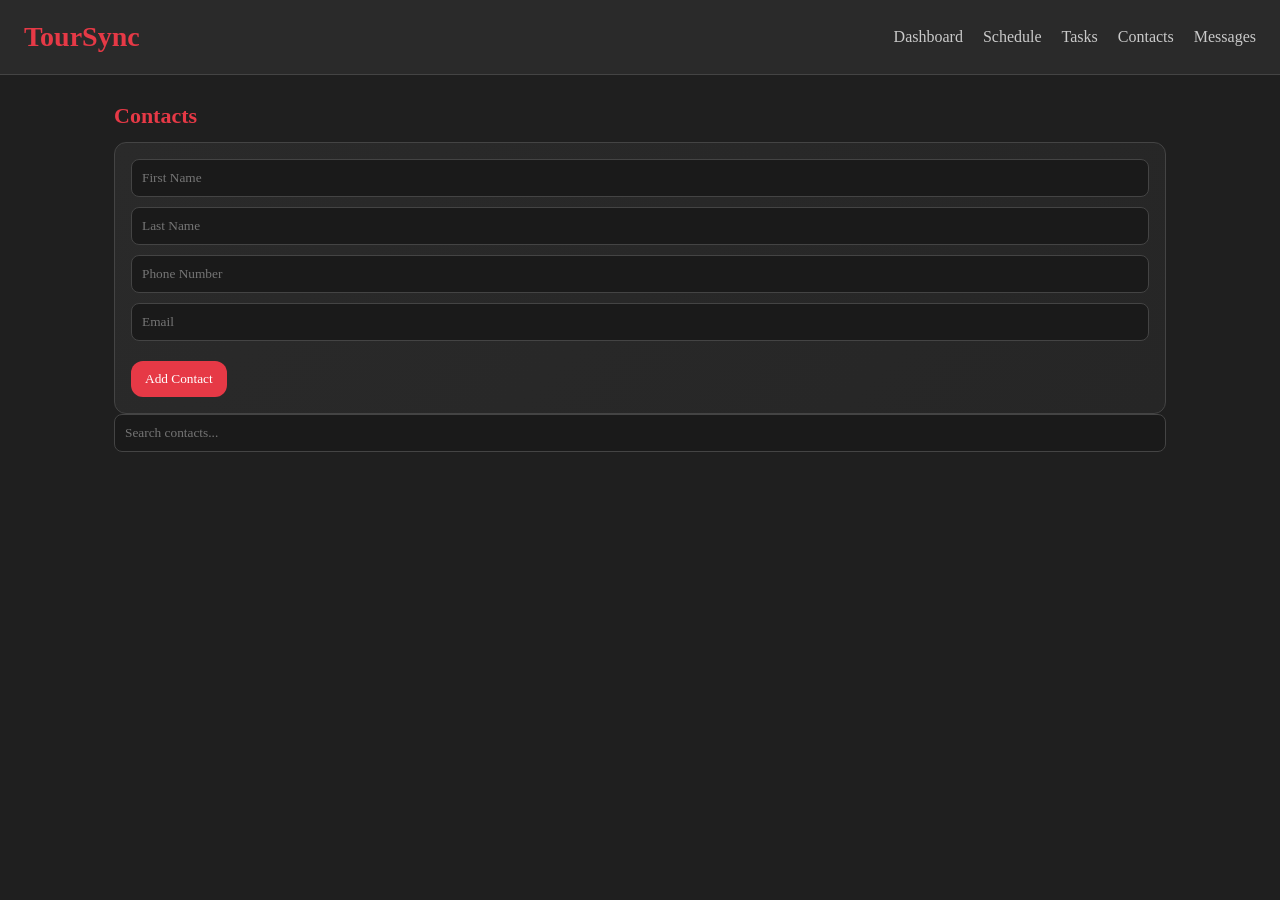
==== contacts.html @ cd09ba51 "fix contacts" ====
<!DOCTYPE html>
<html lang="en">

<head>
  <meta charset="UTF-8">
  <title>Contacts</title>

  <link rel="stylesheet" href="style.css">

  <!-- IMPORTANT: ensures functions exist before button clicks -->
  <script defer src="script.js"></script>
</head>

<body>

<header class="topbar">
  <h1>TourSync</h1>

  <nav>
    <a href="index.html">Dashboard</a>
    <a href="schedule.html">Schedule</a>
    <a href="tasks.html">Tasks</a>
    <a href="contacts.html">Contacts</a>
    <a href="messages.html">Messages</a>
  </nav>
</header>

<main class="container">

  <h2>Contacts</h2>

  <!-- CONTACT FORM -->
  <div class="card contact-form">

    <input id="firstName" type="text" placeholder="First Name">
    <input id="lastName" type="text" placeholder="Last Name">
    <input id="phone" type="text" placeholder="Phone Number">

    <!-- KEEP ONLY THIS ONE EMAIL FIELD (IMPORTANT) -->
    <input id="contactEmail" type="email" placeholder="Email">

    <button onclick="addContact()">Add Contact</button>

  </div>

  <!-- SEARCH -->
  <input
    id="searchInput"
    type="text"
    oninput="renderContacts()"
    placeholder="Search contacts..."
  >

  <!-- CONTACT LIST -->
  <ul id="contactList"></ul>

</main>

</body>
</html>
---- style.css ----
/* =========================
   RESET
========================= */
* {
  margin: 0;
  padding: 0;
  box-sizing: border-box;
  font-family: Georgia, "Times New Roman", serif;
}

/* =========================
   THEME
========================= */
:root {
  --bg: #1f1f1f;
  --panel: #2a2a2a;
  --panel2: #333333;

  --text: #f2f2f2;
  --muted: #b5b5b5;

  --red: #e63946;
  --gold: #c9a227;
  --green: #2a9d8f;

  --space-xs: 6px;
  --space-sm: 10px;
  --space-md: 16px;
  --space-lg: 24px;

  --radius: 12px;
}

/* =========================
   BODY
========================= */
body {
  background: var(--bg);
  color: var(--text);
  min-height: 100vh;
  line-height: 1.5;
}

/* =========================
   TYPOGRAPHY
========================= */
h1 { font-size: 28px; }
h2 { font-size: 22px; margin-bottom: var(--space-sm); }
h3 { font-size: 18px; margin-bottom: var(--space-sm); }

h1, h2, h3 {
  color: var(--red);
}

/* =========================
   LAYOUT
========================= */
.container {
  padding: var(--space-lg);
  max-width: 1100px;
  margin: 0 auto;
}

/* =========================
   TOP BAR
========================= */
.topbar {
  display: flex;
  justify-content: space-between;
  align-items: center;
  padding: var(--space-md) var(--space-lg);
  background: var(--panel);
  border-bottom: 1px solid #444;
}

nav a {
  margin-left: var(--space-md);
  text-decoration: none;
  color: var(--text);
  opacity: 0.8;
  transition: 0.2s;
}

nav a:hover {
  color: var(--red);
  opacity: 1;
}

/* =========================
   GRID SYSTEM
========================= */
.grid {
  display: grid;
  grid-template-columns: repeat(auto-fit, minmax(220px, 1fr));
  gap: var(--space-lg); /* improved spacing */
  margin-top: var(--space-md);
}

/* =========================
   CARD SYSTEM
========================= */
.card {
  background: linear-gradient(135deg, var(--panel), #262626);
  border: 1px solid #444;
  border-radius: var(--radius);
  padding: var(--space-md);

  transition: transform 0.15s ease, box-shadow 0.15s ease;
}

/* clickable feel */
.card:hover {
  transform: translateY(-3px);
  box-shadow: 0 10px 20px rgba(0,0,0,0.25);
  cursor: pointer;
}

.card strong {
  font-size: 16px;
}

.card small {
  color: var(--muted);
}

/* spacing inside cards */
.card h3 {
  margin-bottom: var(--space-sm);
}

.card > div,
.card p {
  margin-top: var(--space-xs);
}

/* =========================
   TODAY SUMMARY
========================= */
.today-summary {
  background: linear-gradient(135deg, var(--panel), var(--panel2));
  border: 1px solid #444;
  border-left: 5px solid var(--red);
  border-radius: var(--radius);
  padding: var(--space-md);
  margin-bottom: var(--space-md);
}

.today-summary-item {
  display: flex;
  justify-content: space-between;
  padding: 6px 0;
  border-bottom: 1px solid #444;
}

.today-summary-item:last-child {
  border-bottom: none;
}

/* =========================
   FORM ELEMENTS
========================= */
input {
  padding: 10px;
  border-radius: 8px;
  border: 1px solid #444;
  background: #1a1a1a;
  color: var(--text);
  width: 100%;
  margin-bottom: var(--space-sm);
}

input:focus {
  outline: none;
  border-color: var(--red);
}

/* =========================
   BUTTONS
========================= */
button {
  padding: 10px 14px;
  border-radius: var(--radius);
  border: none;
  background: var(--red);
  color: white;
  cursor: pointer;
  transition: 0.2s;

  margin-top: var(--space-sm);
  margin-right: var(--space-sm);
}

button:hover {
  opacity: 0.9;
}

button:last-child {
  margin-right: 0;
}

/* =========================
   TASKS
========================= */
.task {
  background: var(--panel);
  padding: var(--space-md);
  border-radius: var(--radius);
  border: 1px solid #444;
  margin-bottom: var(--space-sm);
}

.task.high { border-left: 5px solid var(--red); }
.task.medium { border-left: 5px solid var(--gold); }
.task.low { border-left: 5px solid var(--green); }

.task.done {
  opacity: 0.5;
  text-decoration: line-through;
}

/* =========================
   CONTACTS
========================= */
#contactList li {
  background: var(--panel);
  padding: var(--space-md);
  border-radius: var(--radius);
  border: 1px solid #444;
  margin-bottom: var(--space-sm);
}

/* =========================
   SCHEDULE
========================= */
#scheduleList {
  display: flex;
  flex-direction: column;
  gap: var(--space-sm);
}

/* =========================
   CHAT
========================= */
.chat-layout {
  display: flex;
  height: calc(100vh - 80px);
}

.chat-sidebar {
  width: 280px;
  background: var(--panel);
  border-right: 1px solid #444;
  display: flex;
  flex-direction: column;
}

/* =========================
   MESSAGES
========================= */
#messageList {
  flex: 1;
  list-style: none;
  padding: var(--space-md);
  display: flex;
  flex-direction: column;
  gap: var(--space-sm);
}

.msg {
  max-width: 65%;
  padding: var(--space-sm) var(--space-md);
  border-radius: var(--radius);
}

.msg.me {
  background: var(--red);
  color: white;
  align-self: flex-end;
}

.msg.them {
  background: var(--panel2);
  align-self: flex-start;
}

/* =========================
   FOOTER
========================= */
footer {
  text-align: center;
  padding: var(--space-lg);
  color: var(--muted);
  border-top: 1px solid #444;
}
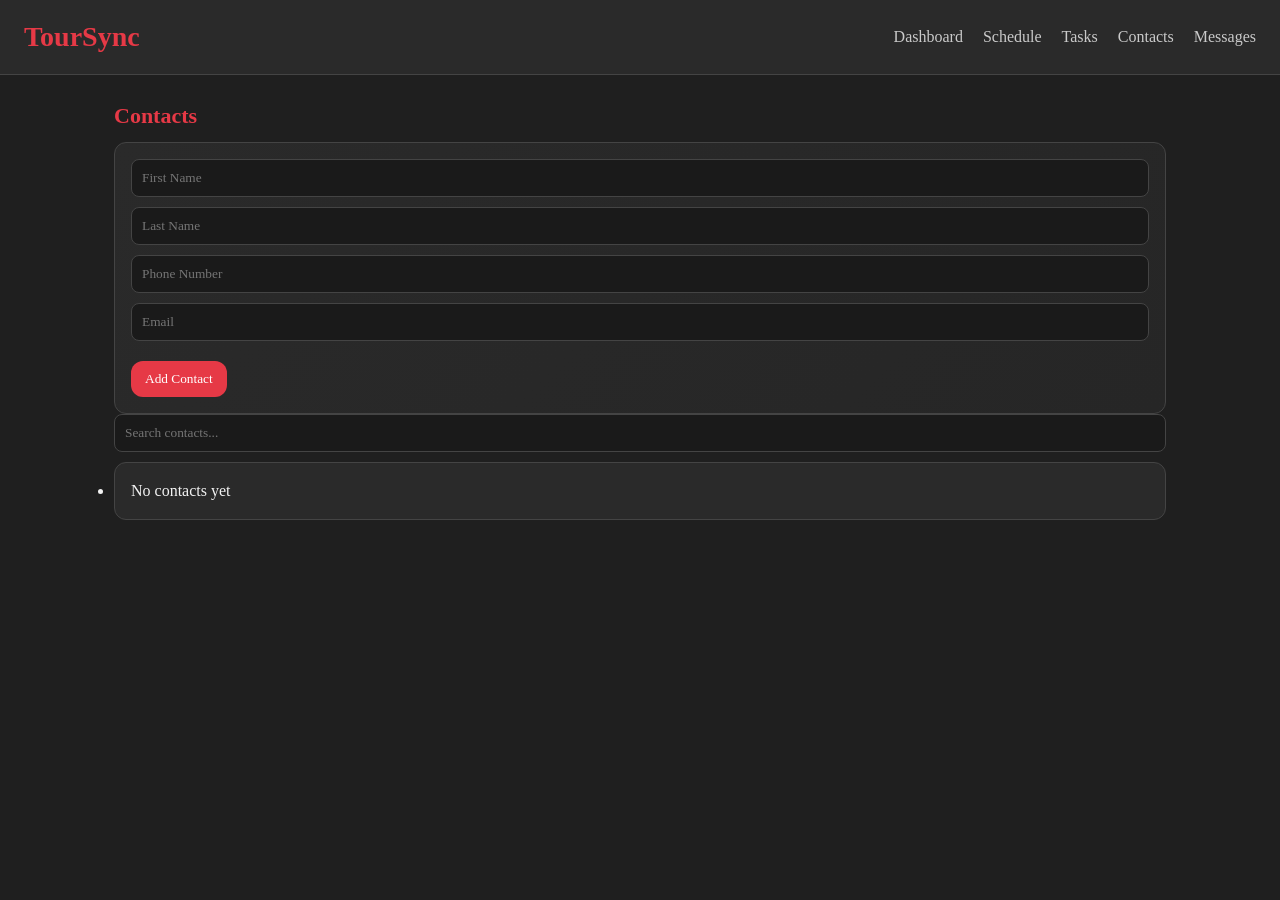
==== commit c0987cd3: "g" ====
--- a/contacts.html
+++ b/contacts.html
@@ -7,7 +7,7 @@
 
   <link rel="stylesheet" href="style.css">
 
-  <!-- IMPORTANT: ensures functions exist before button clicks -->
+  <!-- IMPORTANT: loads all functions -->
   <script defer src="script.js"></script>
 </head>
 
@@ -36,8 +36,8 @@
     <input id="lastName" type="text" placeholder="Last Name">
     <input id="phone" type="text" placeholder="Phone Number">
 
-    <!-- KEEP ONLY THIS ONE EMAIL FIELD (IMPORTANT) -->
-    <input id="contactEmail" type="email" placeholder="Email">
+    <!-- FIXED: matches your JS -->
+    <input id="email" type="email" placeholder="Email">
 
     <button onclick="addContact()">Add Contact</button>
 
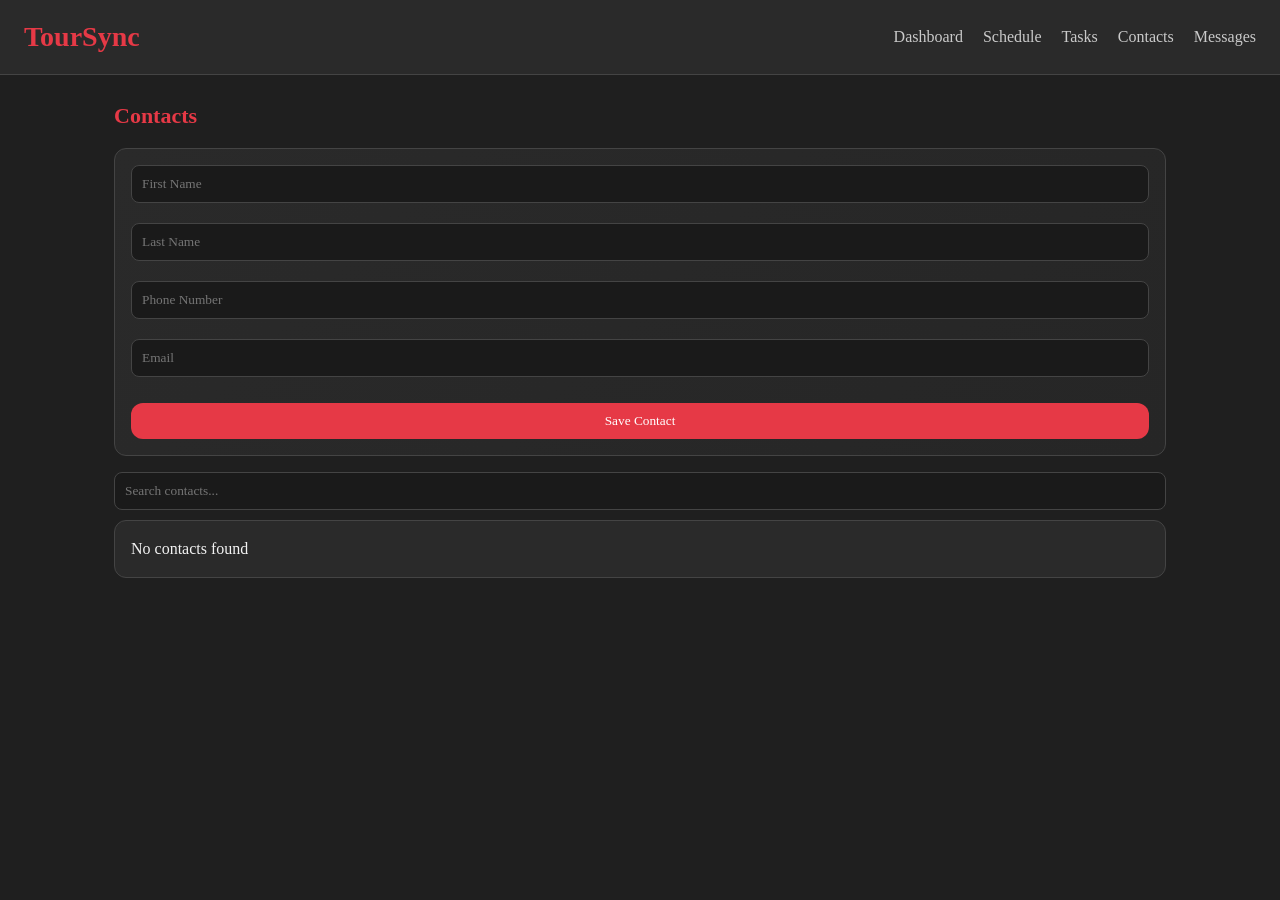
==== commit ade319e4: "aesthetics" ====
--- a/contacts.html
+++ b/contacts.html
@@ -7,7 +7,7 @@
 
   <link rel="stylesheet" href="style.css">
 
-  <!-- IMPORTANT: loads all functions -->
+  <!-- IMPORTANT: loads all JS functions -->
   <script defer src="script.js"></script>
 </head>
 
@@ -29,21 +29,26 @@
 
   <h2>Contacts</h2>
 
-  <!-- CONTACT FORM -->
+  <!-- =========================
+       CONTACT FORM (ADD + EDIT)
+  ========================== -->
   <div class="card contact-form">
 
     <input id="firstName" type="text" placeholder="First Name">
     <input id="lastName" type="text" placeholder="Last Name">
     <input id="phone" type="text" placeholder="Phone Number">
-
-    <!-- FIXED: matches your JS -->
     <input id="email" type="email" placeholder="Email">
 
-    <button onclick="addContact()">Add Contact</button>
+    <!-- Hidden field to track editing -->
+    <input type="hidden" id="editId">
+
+    <button onclick="addContact()">Save Contact</button>
 
   </div>
 
-  <!-- SEARCH -->
+  <!-- =========================
+       SEARCH
+  ========================== -->
   <input
     id="searchInput"
     type="text"
@@ -51,7 +56,9 @@
     placeholder="Search contacts..."
   >
 
-  <!-- CONTACT LIST -->
+  <!-- =========================
+       CONTACT LIST
+  ========================== -->
   <ul id="contactList"></ul>
 
 </main>
--- a/style.css
+++ b/style.css
@@ -1,4 +1,3 @@
-
 /* =========================
    RESET
 ========================= */
@@ -46,7 +45,7 @@
    TYPOGRAPHY
 ========================= */
 h1 { font-size: 28px; }
-h2 { font-size: 22px; margin-bottom: var(--space-sm); }
+h2 { font-size: 22px; margin-bottom: var(--space-md); }
 h3 { font-size: 18px; margin-bottom: var(--space-sm); }
 
 h1, h2, h3 {
@@ -93,7 +92,7 @@
 .grid {
   display: grid;
   grid-template-columns: repeat(auto-fit, minmax(220px, 1fr));
-  gap: var(--space-lg); /* improved spacing */
+  gap: var(--space-lg);
   margin-top: var(--space-md);
 }
 
@@ -105,60 +104,19 @@
   border: 1px solid #444;
   border-radius: var(--radius);
   padding: var(--space-md);
+  margin-bottom: var(--space-md);
 
   transition: transform 0.15s ease, box-shadow 0.15s ease;
 }
 
-/* clickable feel */
 .card:hover {
   transform: translateY(-3px);
   box-shadow: 0 10px 20px rgba(0,0,0,0.25);
   cursor: pointer;
 }
 
-.card strong {
-  font-size: 16px;
-}
-
-.card small {
-  color: var(--muted);
-}
-
-/* spacing inside cards */
-.card h3 {
-  margin-bottom: var(--space-sm);
-}
-
-.card > div,
-.card p {
-  margin-top: var(--space-xs);
-}
-
-/* =========================
-   TODAY SUMMARY
-========================= */
-.today-summary {
-  background: linear-gradient(135deg, var(--panel), var(--panel2));
-  border: 1px solid #444;
-  border-left: 5px solid var(--red);
-  border-radius: var(--radius);
-  padding: var(--space-md);
-  margin-bottom: var(--space-md);
-}
-
-.today-summary-item {
-  display: flex;
-  justify-content: space-between;
-  padding: 6px 0;
-  border-bottom: 1px solid #444;
-}
-
-.today-summary-item:last-child {
-  border-bottom: none;
-}
-
-/* =========================
-   FORM ELEMENTS
+/* =========================
+   FORMS (FIXED SPACING)
 ========================= */
 input {
   padding: 10px;
@@ -175,8 +133,17 @@
   border-color: var(--red);
 }
 
-/* =========================
-   BUTTONS
+/* group form spacing */
+.contact-form,
+.group-create {
+  display: flex;
+  flex-direction: column;
+  gap: var(--space-sm);
+  margin-bottom: var(--space-md);
+}
+
+/* =========================
+   BUTTONS (FIXED SPACING)
 ========================= */
 button {
   padding: 10px 14px;
@@ -187,60 +154,45 @@
   cursor: pointer;
   transition: 0.2s;
 
-  margin-top: var(--space-sm);
-  margin-right: var(--space-sm);
+  margin-top: var(--space-xs);
 }
 
 button:hover {
   opacity: 0.9;
 }
 
-button:last-child {
-  margin-right: 0;
-}
-
-/* =========================
-   TASKS
-========================= */
-.task {
+/* =========================
+   CONTACTS
+========================= */
+#contactList {
+  list-style: none;
+}
+
+#contactList li {
   background: var(--panel);
   padding: var(--space-md);
   border-radius: var(--radius);
   border: 1px solid #444;
   margin-bottom: var(--space-sm);
-}
-
-.task.high { border-left: 5px solid var(--red); }
-.task.medium { border-left: 5px solid var(--gold); }
-.task.low { border-left: 5px solid var(--green); }
-
-.task.done {
-  opacity: 0.5;
-  text-decoration: line-through;
-}
-
-/* =========================
-   CONTACTS
-========================= */
-#contactList li {
-  background: var(--panel);
-  padding: var(--space-md);
-  border-radius: var(--radius);
-  border: 1px solid #444;
-  margin-bottom: var(--space-sm);
-}
-
-/* =========================
-   SCHEDULE
-========================= */
-#scheduleList {
-  display: flex;
-  flex-direction: column;
-  gap: var(--space-sm);
-}
-
-/* =========================
-   CHAT
+
+  display: flex;
+  justify-content: space-between;
+  align-items: center;
+}
+
+/* delete button in contacts */
+.delete-btn {
+  background: #555;
+  padding: 6px 10px;
+  font-size: 12px;
+}
+
+.delete-btn:hover {
+  background: var(--red);
+}
+
+/* =========================
+   CHAT LAYOUT (FIXED SPACING)
 ========================= */
 .chat-layout {
   display: flex;
@@ -253,10 +205,19 @@
   border-right: 1px solid #444;
   display: flex;
   flex-direction: column;
-}
-
-/* =========================
-   MESSAGES
+  padding: var(--space-md);
+  gap: var(--space-sm);
+}
+
+.chat-window {
+  flex: 1;
+  display: flex;
+  flex-direction: column;
+  padding: var(--space-md);
+}
+
+/* =========================
+   MESSAGES (FIXED LOOK)
 ========================= */
 #messageList {
   flex: 1;
@@ -265,23 +226,37 @@
   display: flex;
   flex-direction: column;
   gap: var(--space-sm);
-}
-
-.msg {
-  max-width: 65%;
+  overflow-y: auto;
+}
+
+/* actual message bubbles */
+#messageList li {
+  max-width: 70%;
   padding: var(--space-sm) var(--space-md);
   border-radius: var(--radius);
-}
-
-.msg.me {
+  background: var(--panel2);
+}
+
+#messageList li.me {
   background: var(--red);
   color: white;
   align-self: flex-end;
 }
 
-.msg.them {
+#messageList li.them {
   background: var(--panel2);
   align-self: flex-start;
+}
+
+/* message input bar */
+.message-box {
+  display: flex;
+  gap: var(--space-sm);
+  padding-top: var(--space-sm);
+}
+
+.message-box input {
+  flex: 1;
 }
 
 /* =========================
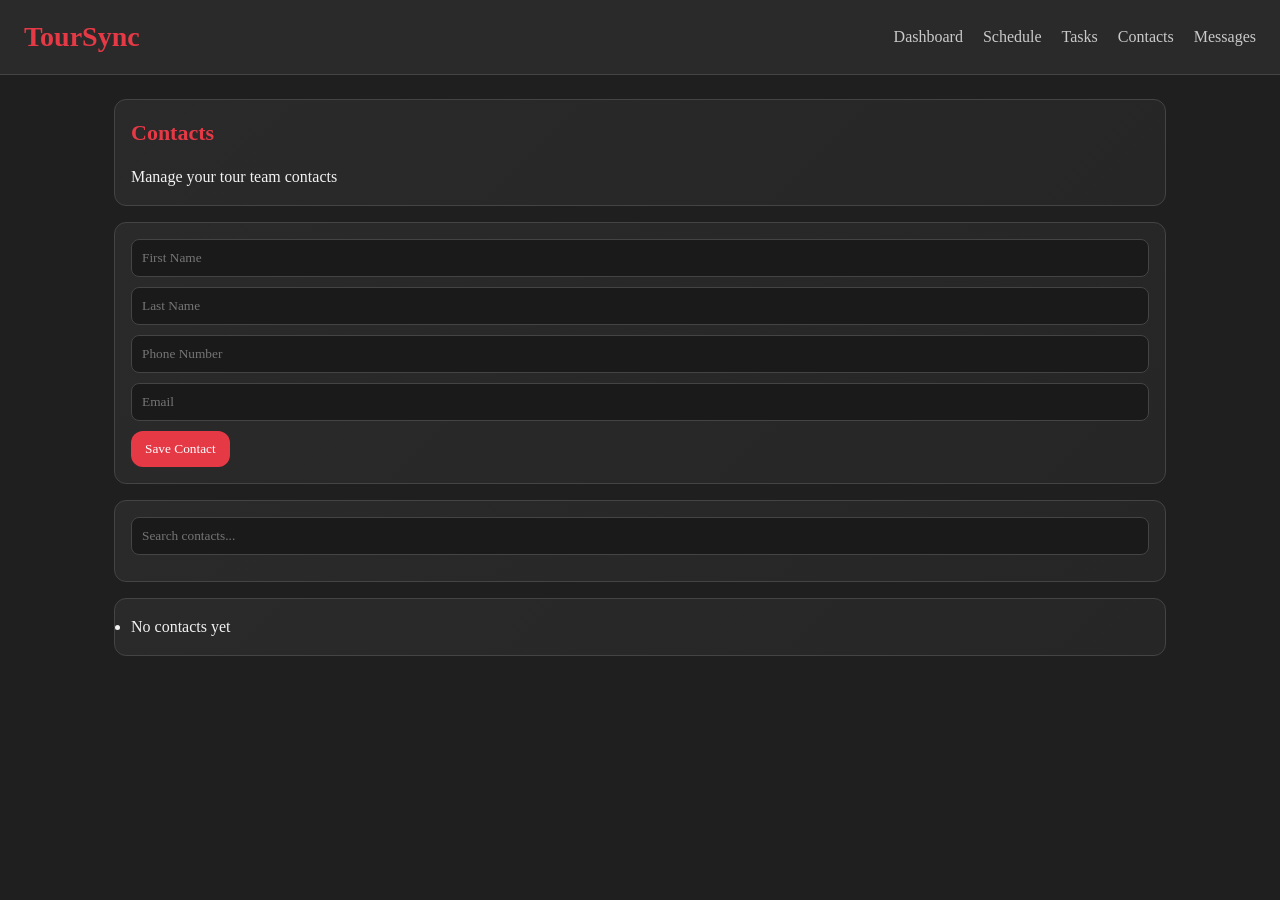
==== commit e7560b53: "m" ====
--- a/contacts.html
+++ b/contacts.html
@@ -6,13 +6,14 @@
   <title>Contacts</title>
 
   <link rel="stylesheet" href="style.css">
-
-  <!-- IMPORTANT: loads all JS functions -->
   <script defer src="script.js"></script>
 </head>
 
 <body>
 
+<!-- =========================
+     HEADER (FIXED + CONSISTENT)
+========================= -->
 <header class="topbar">
   <h1>TourSync</h1>
 
@@ -27,11 +28,13 @@
 
 <main class="container">
 
-  <h2>Contacts</h2>
+  <!-- PAGE TITLE -->
+  <div class="page-title card">
+    <h2>Contacts</h2>
+    <p>Manage your tour team contacts</p>
+  </div>
 
-  <!-- =========================
-       CONTACT FORM (ADD + EDIT)
-  ========================== -->
+  <!-- CONTACT FORM -->
   <div class="card contact-form">
 
     <input id="firstName" type="text" placeholder="First Name">
@@ -39,27 +42,26 @@
     <input id="phone" type="text" placeholder="Phone Number">
     <input id="email" type="email" placeholder="Email">
 
-    <!-- Hidden field to track editing -->
     <input type="hidden" id="editId">
 
     <button onclick="addContact()">Save Contact</button>
 
   </div>
 
-  <!-- =========================
-       SEARCH
-  ========================== -->
-  <input
-    id="searchInput"
-    type="text"
-    oninput="renderContacts()"
-    placeholder="Search contacts..."
-  >
+  <!-- SEARCH -->
+  <div class="card">
+    <input
+      id="searchInput"
+      type="text"
+      oninput="renderContacts()"
+      placeholder="Search contacts..."
+    >
+  </div>
 
-  <!-- =========================
-       CONTACT LIST
-  ========================== -->
-  <ul id="contactList"></ul>
+  <!-- CONTACT LIST -->
+  <div class="card">
+    <ul id="contactList"></ul>
+  </div>
 
 </main>
 
--- a/style.css
+++ b/style.css
@@ -53,12 +53,16 @@
 }
 
 /* =========================
-   LAYOUT
+   CONTAINER
 ========================= */
 .container {
   padding: var(--space-lg);
   max-width: 1100px;
   margin: 0 auto;
+
+  display: flex;
+  flex-direction: column;
+  gap: var(--space-md);
 }
 
 /* =========================
@@ -71,8 +75,12 @@
   padding: var(--space-md) var(--space-lg);
   background: var(--panel);
   border-bottom: 1px solid #444;
-}
-
+  position: sticky;
+  top: 0;
+  z-index: 10;
+}
+
+/* nav links */
 nav a {
   margin-left: var(--space-md);
   text-decoration: none;
@@ -87,38 +95,27 @@
 }
 
 /* =========================
-   GRID SYSTEM
-========================= */
-.grid {
-  display: grid;
-  grid-template-columns: repeat(auto-fit, minmax(220px, 1fr));
-  gap: var(--space-lg);
-  margin-top: var(--space-md);
-}
-
-/* =========================
-   CARD SYSTEM
+   CARD SYSTEM (IMPORTANT FIX)
 ========================= */
 .card {
   background: linear-gradient(135deg, var(--panel), #262626);
   border: 1px solid #444;
   border-radius: var(--radius);
   padding: var(--space-md);
-  margin-bottom: var(--space-md);
+  margin-bottom: 0;
 
   transition: transform 0.15s ease, box-shadow 0.15s ease;
 }
 
 .card:hover {
-  transform: translateY(-3px);
-  box-shadow: 0 10px 20px rgba(0,0,0,0.25);
-  cursor: pointer;
-}
-
-/* =========================
-   FORMS (FIXED SPACING)
-========================= */
-input {
+  transform: translateY(-2px);
+  box-shadow: 0 8px 18px rgba(0,0,0,0.25);
+}
+
+/* =========================
+   INPUTS
+========================= */
+input, select {
   padding: 10px;
   border-radius: 8px;
   border: 1px solid #444;
@@ -128,22 +125,13 @@
   margin-bottom: var(--space-sm);
 }
 
-input:focus {
+input:focus, select:focus {
   outline: none;
   border-color: var(--red);
 }
 
-/* group form spacing */
-.contact-form,
-.group-create {
-  display: flex;
-  flex-direction: column;
-  gap: var(--space-sm);
-  margin-bottom: var(--space-md);
-}
-
-/* =========================
-   BUTTONS (FIXED SPACING)
+/* =========================
+   BUTTONS
 ========================= */
 button {
   padding: 10px 14px;
@@ -153,8 +141,6 @@
   color: white;
   cursor: pointer;
   transition: 0.2s;
-
-  margin-top: var(--space-xs);
 }
 
 button:hover {
@@ -162,109 +148,146 @@
 }
 
 /* =========================
-   CONTACTS
-========================= */
-#contactList {
-  list-style: none;
-}
-
-#contactList li {
-  background: var(--panel);
-  padding: var(--space-md);
-  border-radius: var(--radius);
-  border: 1px solid #444;
-  margin-bottom: var(--space-sm);
-
-  display: flex;
-  justify-content: space-between;
-  align-items: center;
-}
-
-/* delete button in contacts */
-.delete-btn {
-  background: #555;
-  padding: 6px 10px;
-  font-size: 12px;
-}
-
-.delete-btn:hover {
-  background: var(--red);
-}
-
-/* =========================
-   CHAT LAYOUT (FIXED SPACING)
+   CHAT LAYOUT
 ========================= */
 .chat-layout {
   display: flex;
-  height: calc(100vh - 80px);
-}
-
+  height: calc(100vh - 90px);
+}
+
+/* sidebar */
 .chat-sidebar {
   width: 280px;
   background: var(--panel);
   border-right: 1px solid #444;
-  display: flex;
-  flex-direction: column;
   padding: var(--space-md);
-  gap: var(--space-sm);
-}
-
+  overflow-y: auto;
+}
+
+/* chat window */
 .chat-window {
   flex: 1;
   display: flex;
   flex-direction: column;
   padding: var(--space-md);
-}
-
-/* =========================
-   MESSAGES (FIXED LOOK)
+  overflow: hidden;
+}
+
+/* =========================
+   CONTACT PICKER
+========================= */
+#contactPicker {
+  list-style: none;
+  margin-top: var(--space-sm);
+  display: flex;
+  flex-direction: column;
+  gap: 8px;
+}
+
+#contactPicker li {
+  padding: 10px;
+  background: var(--panel2);
+  border-radius: 8px;
+  cursor: pointer;
+  position: relative;
+  transition: 0.2s;
+}
+
+#contactPicker li:hover {
+  background: var(--red);
+}
+
+/* unread badge */
+.unread {
+  position: absolute;
+  right: 10px;
+  top: 10px;
+  background: var(--gold);
+  color: black;
+  font-size: 12px;
+  padding: 2px 6px;
+  border-radius: 10px;
+}
+
+/* =========================
+   CHAT
 ========================= */
 #messageList {
   flex: 1;
   list-style: none;
-  padding: var(--space-md);
+  overflow-y: auto;
   display: flex;
   flex-direction: column;
   gap: var(--space-sm);
-  overflow-y: auto;
-}
-
-/* actual message bubbles */
-#messageList li {
+  padding: var(--space-sm);
+}
+
+/* system message */
+.system-msg {
+  text-align: center;
+  opacity: 0.6;
+  font-size: 14px;
+}
+
+/* bubble */
+.msg {
   max-width: 70%;
-  padding: var(--space-sm) var(--space-md);
-  border-radius: var(--radius);
-  background: var(--panel2);
-}
-
-#messageList li.me {
+  padding: 10px 12px;
+  border-radius: 16px;
+  font-size: 14px;
+  position: relative;
+  box-shadow: 0 4px 10px rgba(0,0,0,0.2);
+}
+
+/* sent */
+.msg.me {
   background: var(--red);
   color: white;
   align-self: flex-end;
-}
-
-#messageList li.them {
+  border-bottom-right-radius: 4px;
+}
+
+/* received */
+.msg.them {
   background: var(--panel2);
   align-self: flex-start;
-}
-
-/* message input bar */
+  border-bottom-left-radius: 4px;
+}
+
+/* timestamp */
+.msg small {
+  display: block;
+  font-size: 10px;
+  opacity: 0.7;
+  margin-top: 4px;
+}
+
+/* =========================
+   MESSAGE INPUT
+========================= */
 .message-box {
   display: flex;
   gap: var(--space-sm);
+  border-top: 1px solid #444;
   padding-top: var(--space-sm);
 }
 
 .message-box input {
   flex: 1;
-}
-
-/* =========================
-   FOOTER
-========================= */
-footer {
-  text-align: center;
-  padding: var(--space-lg);
-  color: var(--muted);
-  border-top: 1px solid #444;
+  margin-bottom: 0;
+}
+
+/* =========================
+   TASK PRIORITY
+========================= */
+.task.high {
+  border-left: 4px solid var(--red);
+}
+
+.task.medium {
+  border-left: 4px solid var(--gold);
+}
+
+.task.low {
+  border-left: 4px solid var(--green);
 }
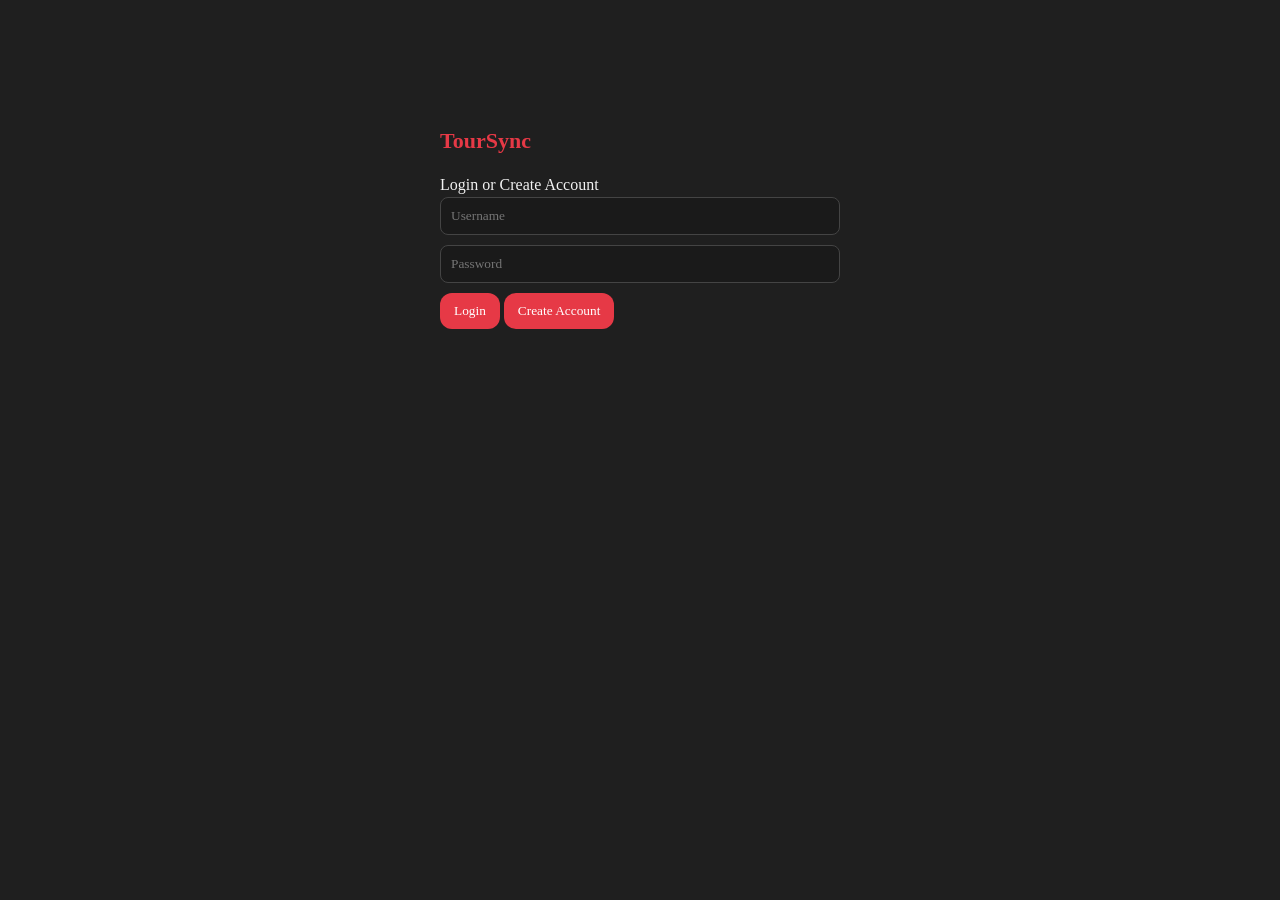
==== commit a50b9f97: "vc" ====
--- a/contacts.html
+++ b/contacts.html
@@ -3,18 +3,25 @@
 
 <head>
   <meta charset="UTF-8">
-  <title>Contacts</title>
+  <title>Contacts | TourSync</title>
 
   <link rel="stylesheet" href="style.css">
   <script defer src="script.js"></script>
+
+  <!-- LOGIN GUARD -->
+  <script>
+    const user = JSON.parse(localStorage.getItem("tourCurrentUser"));
+    if (!user) window.location.href = "login.html";
+  </script>
 </head>
 
 <body>
 
 <!-- =========================
-     HEADER (FIXED + CONSISTENT)
+     TOPBAR (MATCH DASHBOARD)
 ========================= -->
 <header class="topbar">
+
   <h1>TourSync</h1>
 
   <nav>
@@ -24,8 +31,10 @@
     <a href="contacts.html">Contacts</a>
     <a href="messages.html">Messages</a>
   </nav>
+
+  <button class="logout-btn" onclick="logout()">Logout</button>
+
 </header>
-
 <main class="container">
 
   <!-- PAGE TITLE -->
@@ -48,12 +57,12 @@
 
   </div>
 
-  <!-- SEARCH -->
+  <!-- SEARCH (FIXED ID MATCH) -->
   <div class="card">
     <input
-      id="searchInput"
+      id="contactSearch"
       type="text"
-      oninput="renderContacts()"
+      oninput="renderContactPicker()"
       placeholder="Search contacts..."
     >
   </div>
--- a/style.css
+++ b/style.css
@@ -66,50 +66,61 @@
 }
 
 /* =========================
-   TOP BAR
-========================= */
+   TOPBAR (UNIFIED STYLE)
+========================= */
+
 .topbar {
   display: flex;
+  align-items: center;
   justify-content: space-between;
-  align-items: center;
-  padding: var(--space-md) var(--space-lg);
+
+  padding: 14px 24px;
   background: var(--panel);
   border-bottom: 1px solid #444;
-  position: sticky;
-  top: 0;
-  z-index: 10;
-}
-
-/* nav links */
-nav a {
-  margin-left: var(--space-md);
+}
+
+/* LEFT BRAND */
+.topbar h1 {
+  color: var(--red);
+  font-size: 22px;
+}
+
+/* CENTER NAV */
+.topbar nav {
+  display: flex;
+  gap: 18px;
+  position: absolute;
+  left: 50%;
+  transform: translateX(-50%);
+}
+
+/* LINKS */
+.topbar nav a {
   text-decoration: none;
   color: var(--text);
   opacity: 0.8;
+  font-size: 14px;
   transition: 0.2s;
 }
 
-nav a:hover {
+.topbar nav a:hover {
   color: var(--red);
   opacity: 1;
 }
 
-/* =========================
-   CARD SYSTEM (IMPORTANT FIX)
-========================= */
-.card {
-  background: linear-gradient(135deg, var(--panel), #262626);
-  border: 1px solid #444;
-  border-radius: var(--radius);
-  padding: var(--space-md);
-  margin-bottom: 0;
-
-  transition: transform 0.15s ease, box-shadow 0.15s ease;
-}
-
-.card:hover {
-  transform: translateY(-2px);
-  box-shadow: 0 8px 18px rgba(0,0,0,0.25);
+/* LOGOUT BUTTON (RIGHT SIDE) */
+.logout-btn {
+  background: var(--red);
+  border: none;
+  color: white;
+  padding: 8px 14px;
+  border-radius: 10px;
+  cursor: pointer;
+  font-size: 13px;
+}
+
+.logout-btn:hover {
+  opacity: 0.9;
 }
 
 /* =========================
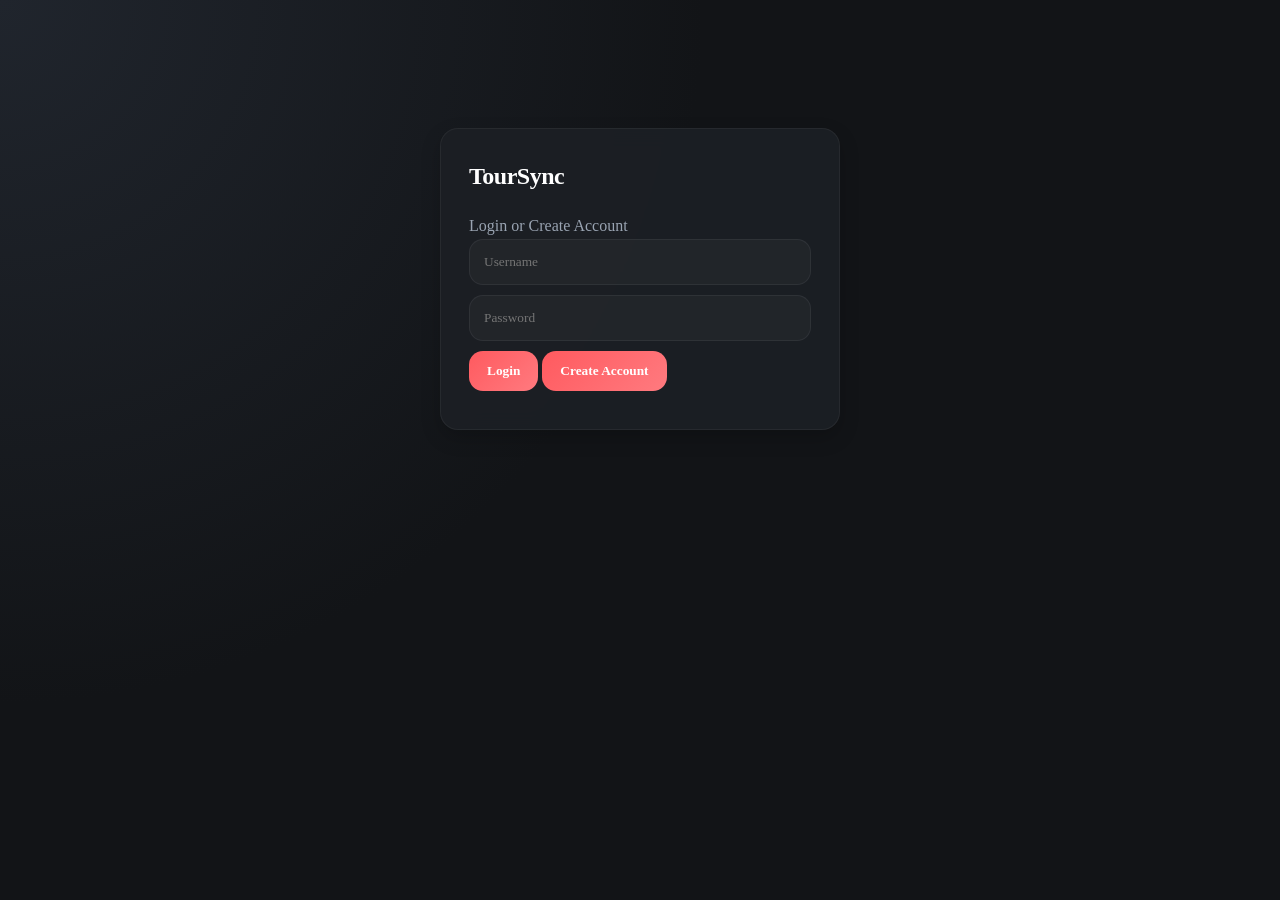
==== commit 9c5a3297: "t" ====
--- a/contacts.html
+++ b/contacts.html
@@ -14,6 +14,7 @@
     if (!user) window.location.href = "login.html";
   </script>
 </head>
+
 
 <body>
 
@@ -37,14 +38,16 @@
 </header>
 <main class="container">
 
-  <!-- PAGE TITLE -->
-  <div class="page-title card">
+  <!-- PAGE HEADER -->
+  <div class="card">
     <h2>Contacts</h2>
     <p>Manage your tour team contacts</p>
   </div>
 
   <!-- CONTACT FORM -->
   <div class="card contact-form">
+
+    <h3>Add / Edit Contact</h3>
 
     <input id="firstName" type="text" placeholder="First Name">
     <input id="lastName" type="text" placeholder="Last Name">
@@ -57,8 +60,9 @@
 
   </div>
 
-  <!-- SEARCH (FIXED ID MATCH) -->
+  <!-- SEARCH -->
   <div class="card">
+    <h3>Search</h3>
     <input
       id="contactSearch"
       type="text"
@@ -69,6 +73,7 @@
 
   <!-- CONTACT LIST -->
   <div class="card">
+    <h3>All Contacts</h3>
     <ul id="contactList"></ul>
   </div>
 
--- a/style.css
+++ b/style.css
@@ -12,44 +12,69 @@
    THEME
 ========================= */
 :root {
-  --bg: #1f1f1f;
-  --panel: #2a2a2a;
-  --panel2: #333333;
-
-  --text: #f2f2f2;
-  --muted: #b5b5b5;
-
-  --red: #e63946;
-  --gold: #c9a227;
-  --green: #2a9d8f;
+  --bg: #121417;
+  --panel: #1c1f24;
+  --panel2: #262b33;
+
+  --text: #f5f7fa;
+  --muted: #9aa4b2;
+
+  --red: #ff5a5f;
+  --gold: #f4b942;
+  --green: #2ec4b6;
+
+  --accent: #5dade2;
 
   --space-xs: 6px;
   --space-sm: 10px;
-  --space-md: 16px;
-  --space-lg: 24px;
-
-  --radius: 12px;
+  --space-md: 18px;
+  --space-lg: 28px;
+  --space-xl: 40px;
+
+  --radius: 18px;
+
+  --shadow:
+    0 8px 20px rgba(0,0,0,0.18);
+
+  --transition: 0.25s ease;
 }
 
 /* =========================
    BODY
 ========================= */
 body {
-  background: var(--bg);
+  background:
+    radial-gradient(circle at top left, #20252d 0%, #121417 45%);
   color: var(--text);
   min-height: 100vh;
-  line-height: 1.5;
-}
-
+  line-height: 1.6;
+  font-family: Inter, sans-serif;
+}
 /* =========================
    TYPOGRAPHY
 ========================= */
-h1 { font-size: 28px; }
-h2 { font-size: 22px; margin-bottom: var(--space-md); }
-h3 { font-size: 18px; margin-bottom: var(--space-sm); }
+h1 {
+  font-size: 30px;
+  font-weight: 700;
+}
+
+h2 {
+  font-size: 24px;
+  margin-bottom: var(--space-md);
+}
+
+h3 {
+  font-size: 18px;
+  margin-bottom: var(--space-sm);
+}
 
 h1, h2, h3 {
-  color: var(--red);
+  color: white;
+  letter-spacing: -0.5px;
+}
+
+p {
+  color: var(--muted);
 }
 
 /* =========================
@@ -65,99 +90,163 @@
   gap: var(--space-md);
 }
 
+.container > .card {
+  animation: fadeUp 0.4s ease both;
+}
+
+@keyframes fadeUp {
+  from {
+    opacity: 0;
+    transform: translateY(6px);
+  }
+  to {
+    opacity: 1;
+    transform: translateY(0);
+  }
+}
 /* =========================
    TOPBAR (UNIFIED STYLE)
 ========================= */
-
 .topbar {
+  position: sticky;
+  top: 0;
+  z-index: 1000;
+
   display: flex;
   align-items: center;
   justify-content: space-between;
 
-  padding: 14px 24px;
-  background: var(--panel);
-  border-bottom: 1px solid #444;
-}
-
-/* LEFT BRAND */
+  padding: 18px 28px;
+
+  background: rgba(18,20,23,0.85);
+
+  backdrop-filter: blur(14px);
+
+  border-bottom: 1px solid rgba(255,255,255,0.05);
+}
+
 .topbar h1 {
-  color: var(--red);
-  font-size: 22px;
-}
-
-/* CENTER NAV */
+  color: white;
+  font-size: 24px;
+}
+
 .topbar nav {
   display: flex;
-  gap: 18px;
-  position: absolute;
-  left: 50%;
-  transform: translateX(-50%);
-}
-
-/* LINKS */
+  gap: 24px;
+}
+
 .topbar nav a {
   text-decoration: none;
+  color: var(--muted);
+  font-size: 14px;
+  transition: var(--transition);
+  position: relative;
+}
+
+.topbar nav a:hover {
+  color: white;
+}
+
+.topbar nav a::after {
+  content: "";
+  position: absolute;
+  left: 0;
+  bottom: -6px;
+
+  width: 0%;
+  height: 2px;
+
+  background: var(--red);
+
+  transition: var(--transition);
+}
+
+.topbar nav a:hover::after {
+  width: 100%;
+}
+
+@media (max-width: 768px) {
+
+  .topbar {
+    flex-direction: column;
+    align-items: flex-start;
+    gap: 12px;
+  }
+
+  .topbar nav {
+    width: 100%;
+    justify-content: space-between;
+    flex-wrap: wrap;
+    gap: 10px;
+  }
+
+  .topbar nav a {
+    font-size: 13px;
+  }
+}
+/* =========================
+   INPUTS
+========================= */
+input,
+select {
+  padding: 14px;
+
+  border-radius: 14px;
+
+  border: 1px solid rgba(255,255,255,0.06);
+
+  background: rgba(255,255,255,0.03);
+
+  color: white;
+
+  width: 100%;
+
+  margin-bottom: var(--space-sm);
+
+  transition: var(--transition);
+}
+
+input:focus,
+select:focus {
+  outline: none;
+
+  border-color: var(--accent);
+
+  background: rgba(255,255,255,0.05);
+}
+/* =========================
+   BUTTONS
+========================= */
+button {
+  padding: 12px 18px;
+  border-radius: 14px;
+  border: none;
+
+  background: linear-gradient(
+    135deg,
+    var(--red),
+    #ff7a7f
+  );
+
+  color: white;
+
+  cursor: pointer;
+
+  transition: var(--transition);
+
+  font-weight: 600;
+}
+
+button.secondary {
+  background: rgba(255,255,255,0.06);
   color: var(--text);
-  opacity: 0.8;
-  font-size: 14px;
-  transition: 0.2s;
-}
-
-.topbar nav a:hover {
-  color: var(--red);
-  opacity: 1;
-}
-
-/* LOGOUT BUTTON (RIGHT SIDE) */
-.logout-btn {
-  background: var(--red);
-  border: none;
-  color: white;
-  padding: 8px 14px;
-  border-radius: 10px;
-  cursor: pointer;
-  font-size: 13px;
-}
-
-.logout-btn:hover {
-  opacity: 0.9;
-}
-
-/* =========================
-   INPUTS
-========================= */
-input, select {
-  padding: 10px;
-  border-radius: 8px;
-  border: 1px solid #444;
-  background: #1a1a1a;
-  color: var(--text);
-  width: 100%;
-  margin-bottom: var(--space-sm);
-}
-
-input:focus, select:focus {
-  outline: none;
-  border-color: var(--red);
-}
-
-/* =========================
-   BUTTONS
-========================= */
-button {
-  padding: 10px 14px;
-  border-radius: var(--radius);
-  border: none;
-  background: var(--red);
-  color: white;
-  cursor: pointer;
-  transition: 0.2s;
+  box-shadow: none;
 }
 
 button:hover {
-  opacity: 0.9;
-}
-
+  transform: translateY(-1px);
+  box-shadow: 0 10px 20px rgba(255,90,95,0.25);
+}
 /* =========================
    CHAT LAYOUT
 ========================= */
@@ -170,9 +259,36 @@
 .chat-sidebar {
   width: 280px;
   background: var(--panel);
-  border-right: 1px solid #444;
+  border-right: 1px solid rgba(255,255,255,0.05);
   padding: var(--space-md);
   overflow-y: auto;
+  
+}
+.chat-sidebar h3 {
+  margin-bottom: var(--space-sm);
+}
+
+.chat-sidebar li {
+  transition: var(--transition);
+}
+
+.chat-sidebar li {
+  padding: 10px;
+  border-radius: 10px;
+  cursor: pointer;
+}
+
+.chat-sidebar li:hover {
+  background: rgba(255,255,255,0.05);
+}
+
+.chat-sidebar {
+  scrollbar-width: thin;
+  scrollbar-color: rgba(255,255,255,0.2) transparent;
+}
+
+.chat-sidebar input {
+  margin-bottom: var(--space-sm);
 }
 
 /* chat window */
@@ -182,6 +298,7 @@
   flex-direction: column;
   padding: var(--space-md);
   overflow: hidden;
+  min-height: 0;
 }
 
 /* =========================
@@ -205,7 +322,19 @@
 }
 
 #contactPicker li:hover {
-  background: var(--red);
+  background: rgba(255, 90, 95, 0.15);
+  transform: translateX(3px);
+}
+
+#contactPicker li.active {
+  background: rgba(255, 90, 95, 0.2);
+  border-left: 3px solid var(--red);
+}
+
+#contactPicker li {
+  display: flex;
+  flex-direction: column;
+  gap: 4px;
 }
 
 /* unread badge */
@@ -218,6 +347,8 @@
   font-size: 12px;
   padding: 2px 6px;
   border-radius: 10px;
+  font-weight: 600;
+  box-shadow: 0 4px 10px rgba(0,0,0,0.2);
 }
 
 /* =========================
@@ -231,7 +362,17 @@
   flex-direction: column;
   gap: var(--space-sm);
   padding: var(--space-sm);
-}
+  scrollbar-width: thin;
+  scrollbar-color: rgba(255,255,255,0.2) transparent;
+}
+
+.message-wrapper {
+  flex: 1;
+  overflow-y: auto;
+  min-height: 0;
+}
+
+
 
 /* system message */
 .system-msg {
@@ -248,7 +389,18 @@
   font-size: 14px;
   position: relative;
   box-shadow: 0 4px 10px rgba(0,0,0,0.2);
-}
+  line-height: 1.4;
+  word-wrap: break-word;
+}
+
+.msg {
+  transition: 0.2s ease;
+}
+
+.msg:hover {
+  transform: translateY(-1px);
+}
+
 
 /* sent */
 .msg.me {
@@ -272,6 +424,30 @@
   opacity: 0.7;
   margin-top: 4px;
 }
+/* =========================
+   SCHEDULE TIMELINE
+========================= */
+
+.timeline-item {
+  background: var(--panel2);
+  padding: 14px;
+  border-radius: 12px;
+  margin-bottom: 10px;
+}
+
+.timeline::before {
+  content: "";
+  position: absolute;
+  left: 6px;
+  top: 0;
+  bottom: 0;
+  width: 2px;
+  background: rgba(255,255,255,0.1);
+}
+
+.timeline-item {
+  position: relative;
+}
 
 /* =========================
    MESSAGE INPUT
@@ -301,4 +477,183 @@
 
 .task.low {
   border-left: 4px solid var(--green);
+}
+
+.task {
+  background: var(--panel2);
+  padding: 14px;
+  border-radius: 14px;
+  list-style: none;
+
+  display: flex;
+  flex-direction: column;
+  gap: 8px;
+
+  transition: var(--transition);
+}
+
+.task:hover {
+  transform: translateX(3px);
+}
+
+/* =========================
+   CARD
+========================= */
+.card {
+  background: rgba(28, 31, 36, 0.95);
+  backdrop-filter: blur(10px);
+
+  padding: var(--space-lg);
+
+  border-radius: var(--radius);
+
+  border: 1px solid rgba(255,255,255,0.05);
+
+  box-shadow: var(--shadow);
+
+  transition: var(--transition);
+}
+
+.card:hover {
+  transform: translateY(-2px);
+  border-color: rgba(255,255,255,0.08);
+}
+/* =========================
+   CONTACT FORM
+========================= */
+.contact-form {
+  display: flex;
+  flex-direction: column;
+  gap: var(--space-sm);
+}
+.contact-form h3 {
+  margin-bottom: var(--space-sm);
+}
+
+/* =========================
+   CONTACT LIST
+========================= */
+#contactList {
+  list-style: none;
+  display: flex;
+  flex-direction: column;
+  gap: var(--space-sm);
+}
+
+#contactList li {
+  background: var(--panel2);
+  padding: 12px;
+  border-radius: 10px;
+  border-left: 4px solid var(--red);
+}
+
+/* =========================
+   PAGE TITLE
+========================= */
+.page-title p {
+  color: var(--muted);
+}
+
+.dashboard-grid {
+  display: grid;
+  grid-template-columns: repeat(auto-fit, minmax(280px, 1fr));
+  gap: var(--space-lg);
+}
+
+/* =========================
+   CALENDAR GRID (SCHEDULE VIEW)
+========================= */
+
+.calendar-grid {
+  display: grid;
+  grid-template-columns: repeat(auto-fit, minmax(120px, 1fr));
+  gap: 8px;
+}
+
+.calendar-day {
+  background: var(--panel2);
+  min-height: 80px;
+  border-radius: 12px;
+  padding: 10px;
+  font-size: 12px;
+
+  border: 1px solid rgba(255,255,255,0.05);
+  transition: var(--transition);
+  display: flex;
+  flex-direction: column;
+  gap: 4px;
+}
+
+.calendar-day:hover {
+  background: rgba(255, 90, 95, 0.08);
+  border-color: rgba(255, 90, 95, 0.2);
+}
+
+.calendar-day.today {
+  border: 1px solid var(--red);
+  box-shadow: 0 0 0 2px rgba(255, 90, 95, 0.2);
+}
+
+.calendar-header {
+  display: grid;
+  grid-template-columns: repeat(7, 1fr);
+  margin-bottom: 8px;
+  font-size: 12px;
+  color: var(--muted);
+  text-align: center;
+}
+
+@media (max-width: 768px) {
+  .calendar-grid {
+    grid-template-columns: repeat(2, 1fr);
+  }
+}
+
+.calendar-event {
+  background: rgba(255, 90, 95, 0.15);
+  padding: 4px 6px;
+  border-radius: 6px;
+  font-size: 11px;
+  margin-top: 4px;
+}
+
+@media (max-width: 768px) {
+
+  .topbar {
+    flex-direction: column;
+    gap: 14px;
+    padding: 18px;
+  }
+
+  .topbar nav {
+    flex-wrap: wrap;
+    justify-content: center;
+    gap: 14px;
+  }
+
+  .container {
+    padding: 16px;
+  }
+
+  .chat-layout {
+    flex-direction: column;
+    height: auto;
+  }
+
+  .chat-sidebar {
+    width: 100%;
+    border-right: none;
+    border-bottom: 1px solid #333;
+  }
+
+  .chat-window {
+  min-height: 0;
+}
+  .msg {
+    max-width: 90%;
+  }
+
+  button {
+    width: 100%;
+  }
 }
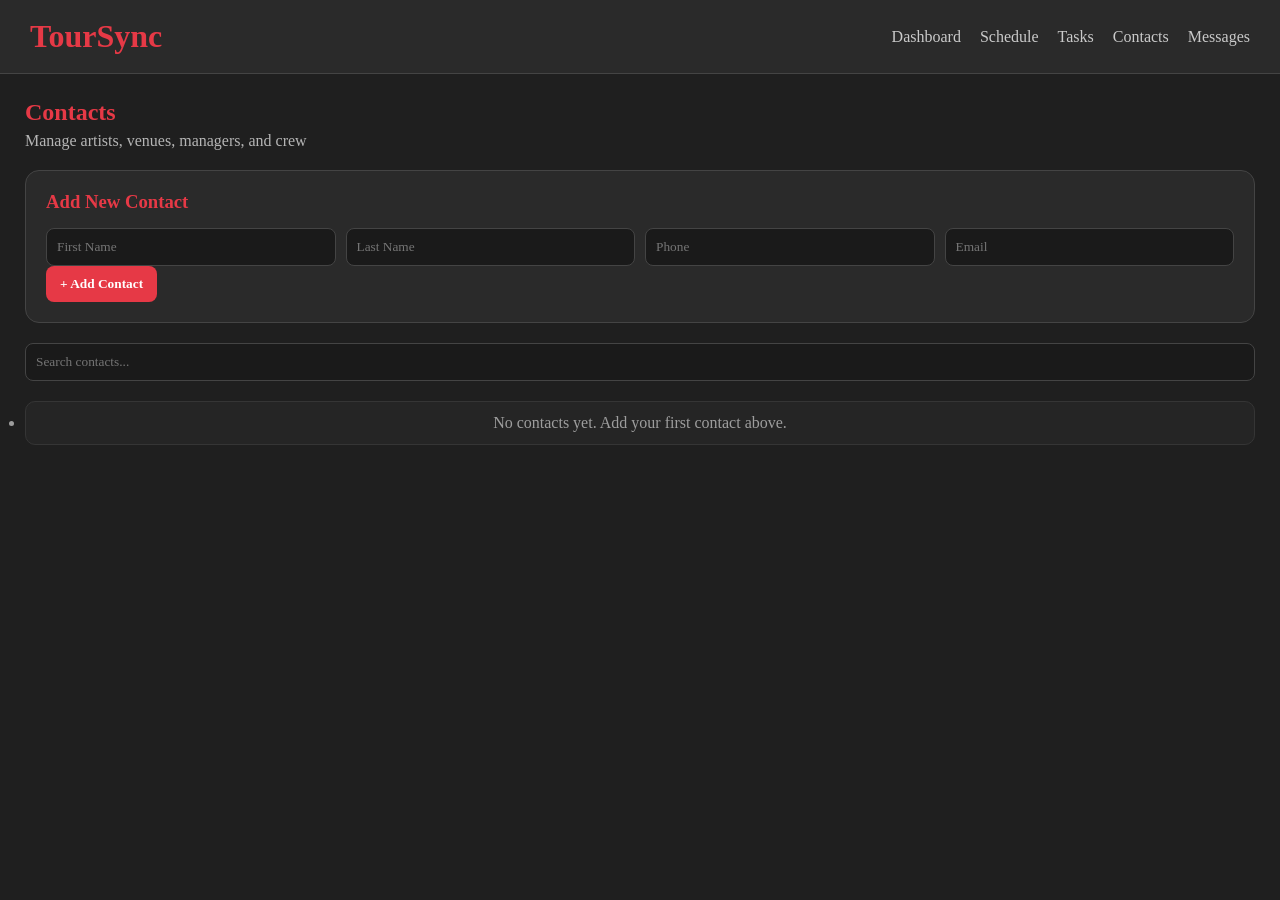
==== commit 579ece39: "f" ====
--- a/contacts.html
+++ b/contacts.html
@@ -1,26 +1,17 @@
 <!DOCTYPE html>
 <html lang="en">
-
 <head>
   <meta charset="UTF-8">
-  <title>Contacts | TourSync</title>
+  <meta name="viewport" content="width=device-width, initial-scale=1.0">
+
+  <title>Contacts</title>
 
   <link rel="stylesheet" href="style.css">
   <script defer src="script.js"></script>
-
-  <!-- LOGIN GUARD -->
-  <script>
-    const user = JSON.parse(localStorage.getItem("tourCurrentUser"));
-    if (!user) window.location.href = "login.html";
-  </script>
 </head>
-
 
 <body>
 
-<!-- =========================
-     TOPBAR (MATCH DASHBOARD)
-========================= -->
 <header class="topbar">
 
   <h1>TourSync</h1>
@@ -33,51 +24,53 @@
     <a href="messages.html">Messages</a>
   </nav>
 
-  <button class="logout-btn" onclick="logout()">Logout</button>
+</header>
 
-</header>
 <main class="container">
 
-  <!-- PAGE HEADER -->
-  <div class="card">
-    <h2>Contacts</h2>
-    <p>Manage your tour team contacts</p>
+  <!-- HEADER -->
+  <div class="page-header">
+
+    <div>
+      <h2>Contacts</h2>
+      <p class="subtitle">
+        Manage artists, venues, managers, and crew
+      </p>
+    </div>
+
   </div>
 
-  <!-- CONTACT FORM -->
-  <div class="card contact-form">
+  <!-- ADD CONTACT FORM -->
+  <div class="contact-card">
 
-    <h3>Add / Edit Contact</h3>
+    <h3>Add New Contact</h3>
 
-    <input id="firstName" type="text" placeholder="First Name">
-    <input id="lastName" type="text" placeholder="Last Name">
-    <input id="phone" type="text" placeholder="Phone Number">
-    <input id="email" type="email" placeholder="Email">
+  <div class="contact-form">
 
-    <input type="hidden" id="editId">
+  <input id="firstName" class="input" placeholder="First Name">
+  <input id="lastName" class="input" placeholder="Last Name">
+  <input id="phone" class="input" placeholder="Phone">
+  <input id="email" class="input" placeholder="Email">
 
-    <button onclick="addContact()">Save Contact</button>
+</div>
+
+<button type="button" class="btn btn-primary" onclick="addContact()">
+  + Add Contact
+</button>
+
 
   </div>
 
   <!-- SEARCH -->
-  <div class="card">
-    <h3>Search</h3>
-    <input
-      id="contactSearch"
-      type="text"
-      oninput="renderContactPicker()"
-      placeholder="Search contacts..."
-    >
+  <div class="search-bar">
+
+  <input class="input" id="searchInput" placeholder="Search contacts...">
+
   </div>
 
   <!-- CONTACT LIST -->
-  <div class="card">
-    <h3>All Contacts</h3>
-    <ul id="contactList"></ul>
-  </div>
+<ul id="contactList"></ul>
 
 </main>
-
 </body>
 </html>
--- a/style.css
+++ b/style.css
@@ -12,441 +12,287 @@
    THEME
 ========================= */
 :root {
-  --bg: #121417;
-  --panel: #1c1f24;
-  --panel2: #262b33;
-
-  --text: #f5f7fa;
-  --muted: #9aa4b2;
-
-  --red: #ff5a5f;
-  --gold: #f4b942;
-  --green: #2ec4b6;
-
-  --accent: #5dade2;
-
-  --space-xs: 6px;
-  --space-sm: 10px;
-  --space-md: 18px;
-  --space-lg: 28px;
-  --space-xl: 40px;
-
-  --radius: 18px;
-
-  --shadow:
-    0 8px 20px rgba(0,0,0,0.18);
-
-  --transition: 0.25s ease;
+  --bg: #1f1f1f;
+  --panel: #2a2a2a;
+  --panel2: #333333;
+
+  --text: #f2f2f2;
+  --muted: #b5b5b5;
+
+  --red: #e63946;
+  --gold: #c9a227;
+  --green: #2a9d8f;
+}
+/* =========================
+   GLOBAL UI SYSTEM
+========================= */
+
+.btn {
+  padding: 10px 14px;
+  border-radius: 8px;
+  border: none;
+  cursor: pointer;
+  transition: 0.2s ease;
+  font-weight: bold;
+}
+
+.btn-primary {
+  background: var(--red);
+  color: white;
+}
+
+.btn-primary:hover {
+  opacity: 0.9;
+  transform: translateY(-1px);
+}
+
+.btn-secondary {
+  background: var(--panel2);
+  color: var(--text);
+  border: 1px solid #444;
+}
+
+.btn-secondary:hover {
+  border-color: var(--red);
+}
+/* =========================
+   GLOBAL INPUT SYSTEM
+========================= */
+
+.input {
+  padding: 10px;
+  border-radius: 8px;
+  border: 1px solid #444;
+  background: #1a1a1a;
+  color: var(--text);
+  outline: none;
+}
+
+.input:focus {
+  border-color: var(--red);
+}
+/* =========================
+   GLOBAL CARD SYSTEM
+========================= */
+
+.card {
+  background: var(--panel);
+  border: 1px solid #444;
+  border-radius: 14px;
+  padding: 20px;
+  transition: 0.2s ease;
+}
+
+.card:hover {
+  border-color: var(--red);
+  transform: translateY(-2px);
 }
 
 /* =========================
    BODY
 ========================= */
 body {
-  background:
-    radial-gradient(circle at top left, #20252d 0%, #121417 45%);
+  background: var(--bg);
   color: var(--text);
   min-height: 100vh;
-  line-height: 1.6;
-  font-family: Inter, sans-serif;
-}
-/* =========================
-   TYPOGRAPHY
-========================= */
-h1 {
-  font-size: 30px;
-  font-weight: 700;
-}
-
-h2 {
-  font-size: 24px;
-  margin-bottom: var(--space-md);
-}
-
-h3 {
+}
+
+/* =========================
+   TITLES
+========================= */
+h1, h2, h3 {
+  color: var(--red);
+  font-weight: bold;
+}
+
+/* =========================
+   TOP BAR
+========================= */
+.topbar {
+  display: flex;
+  justify-content: space-between;
+  align-items: center;
+  padding: 18px 30px;
+  background: var(--panel);
+  border-bottom: 1px solid #444;
+}
+
+nav a {
+  margin-left: 15px;
+  text-decoration: none;
+  color: var(--text);
+  opacity: 0.8;
+}
+
+nav a:hover {
+  color: var(--red);
+  opacity: 1;
+}
+
+/* =========================
+   PAGE CONTAINER
+========================= */
+.container {
+  padding: 25px;
+}
+
+/* =========================
+   CHAT LAYOUT
+========================= */
+.chat-layout {
+  display: flex;
+  height: calc(100vh - 80px);
+}
+
+/* =========================
+   SIDEBAR
+========================= */
+.chat-sidebar {
+  width: 300px;
+  background: var(--panel);
+  border-right: 1px solid #444;
+  display: flex;
+  flex-direction: column;
+}
+
+.chat-sidebar h3 {
+  padding: 15px;
+  border-bottom: 1px solid #444;
+}
+
+.chat-sidebar input {
+  margin: 8px 10px;
+  padding: 10px;
+  border-radius: 8px;
+  border: 1px solid #444;
+  background: #1a1a1a;
+  color: var(--text);
+}
+
+.chat-sidebar button {
+  margin: 0 10px 10px 10px;
+  padding: 10px;
+  border: none;
+  border-radius: 8px;
+  background: var(--red);
+  color: white;
+  cursor: pointer;
+}
+
+/* =========================
+   USERS LIST
+========================= */
+#userList {
+  list-style: none;
+  overflow-y: auto;
+  flex: 1;
+}
+
+/* =========================
+   CHAT PREVIEW (FIXED FOR YOUR JS)
+========================= */
+.chat-preview {
+  padding: 14px;
+  border-bottom: 1px solid #444;
+  cursor: pointer;
+
+  display: flex;
+  flex-direction: column;
+  gap: 5px;
+
+  transition: 0.2s;
+}
+
+.chat-preview:hover {
+  background: var(--panel2);
+}
+
+/* ACTIVE CHAT (optional but useful) */
+.chat-preview.active {
+  background: var(--panel2);
+  border-left: 4px solid var(--red);
+}
+
+/* FIXED STYLING FOR JS ELEMENTS */
+.chat-preview strong {
   font-size: 18px;
-  margin-bottom: var(--space-sm);
-}
-
-h1, h2, h3 {
-  color: white;
-  letter-spacing: -0.5px;
-}
-
-p {
+  font-weight: bold;
+  color: var(--text);
+}
+
+.chat-preview small {
+  font-size: 14px;
   color: var(--muted);
 }
 
 /* =========================
-   CONTAINER
-========================= */
-.container {
-  padding: var(--space-lg);
-  max-width: 1100px;
-  margin: 0 auto;
-
-  display: flex;
-  flex-direction: column;
-  gap: var(--space-md);
-}
-
-.container > .card {
-  animation: fadeUp 0.4s ease both;
-}
-
-@keyframes fadeUp {
-  from {
-    opacity: 0;
-    transform: translateY(6px);
-  }
-  to {
-    opacity: 1;
-    transform: translateY(0);
-  }
-}
-/* =========================
-   TOPBAR (UNIFIED STYLE)
-========================= */
-.topbar {
-  position: sticky;
-  top: 0;
-  z-index: 1000;
-
-  display: flex;
-  align-items: center;
-  justify-content: space-between;
-
-  padding: 18px 28px;
-
-  background: rgba(18,20,23,0.85);
-
-  backdrop-filter: blur(14px);
-
-  border-bottom: 1px solid rgba(255,255,255,0.05);
-}
-
-.topbar h1 {
-  color: white;
-  font-size: 24px;
-}
-
-.topbar nav {
-  display: flex;
-  gap: 24px;
-}
-
-.topbar nav a {
-  text-decoration: none;
-  color: var(--muted);
-  font-size: 14px;
-  transition: var(--transition);
-  position: relative;
-}
-
-.topbar nav a:hover {
-  color: white;
-}
-
-.topbar nav a::after {
-  content: "";
-  position: absolute;
-  left: 0;
-  bottom: -6px;
-
-  width: 0%;
-  height: 2px;
-
-  background: var(--red);
-
-  transition: var(--transition);
-}
-
-.topbar nav a:hover::after {
-  width: 100%;
-}
-
-@media (max-width: 768px) {
-
-  .topbar {
-    flex-direction: column;
-    align-items: flex-start;
-    gap: 12px;
-  }
-
-  .topbar nav {
-    width: 100%;
-    justify-content: space-between;
-    flex-wrap: wrap;
-    gap: 10px;
-  }
-
-  .topbar nav a {
-    font-size: 13px;
-  }
-}
-/* =========================
-   INPUTS
-========================= */
-input,
-select {
-  padding: 14px;
-
-  border-radius: 14px;
-
-  border: 1px solid rgba(255,255,255,0.06);
-
-  background: rgba(255,255,255,0.03);
-
-  color: white;
-
-  width: 100%;
-
-  margin-bottom: var(--space-sm);
-
-  transition: var(--transition);
-}
-
-input:focus,
-select:focus {
-  outline: none;
-
-  border-color: var(--accent);
-
-  background: rgba(255,255,255,0.05);
-}
-/* =========================
-   BUTTONS
-========================= */
-button {
-  padding: 12px 18px;
-  border-radius: 14px;
-  border: none;
-
-  background: linear-gradient(
-    135deg,
-    var(--red),
-    #ff7a7f
-  );
-
-  color: white;
-
-  cursor: pointer;
-
-  transition: var(--transition);
-
-  font-weight: 600;
-}
-
-button.secondary {
-  background: rgba(255,255,255,0.06);
-  color: var(--text);
-  box-shadow: none;
-}
-
-button:hover {
-  transform: translateY(-1px);
-  box-shadow: 0 10px 20px rgba(255,90,95,0.25);
-}
-/* =========================
-   CHAT LAYOUT
-========================= */
-.chat-layout {
-  display: flex;
-  height: calc(100vh - 90px);
-}
-
-/* sidebar */
-.chat-sidebar {
-  width: 280px;
-  background: var(--panel);
-  border-right: 1px solid rgba(255,255,255,0.05);
-  padding: var(--space-md);
-  overflow-y: auto;
-  
-}
-.chat-sidebar h3 {
-  margin-bottom: var(--space-sm);
-}
-
-.chat-sidebar li {
-  transition: var(--transition);
-}
-
-.chat-sidebar li {
-  padding: 10px;
-  border-radius: 10px;
-  cursor: pointer;
-}
-
-.chat-sidebar li:hover {
-  background: rgba(255,255,255,0.05);
-}
-
-.chat-sidebar {
-  scrollbar-width: thin;
-  scrollbar-color: rgba(255,255,255,0.2) transparent;
-}
-
-.chat-sidebar input {
-  margin-bottom: var(--space-sm);
-}
-
-/* chat window */
+   CHAT WINDOW
+========================= */
 .chat-window {
   flex: 1;
   display: flex;
   flex-direction: column;
-  padding: var(--space-md);
-  overflow: hidden;
-  min-height: 0;
-}
-
-/* =========================
-   CONTACT PICKER
-========================= */
-#contactPicker {
-  list-style: none;
-  margin-top: var(--space-sm);
-  display: flex;
-  flex-direction: column;
-  gap: 8px;
-}
-
-#contactPicker li {
-  padding: 10px;
-  background: var(--panel2);
-  border-radius: 8px;
-  cursor: pointer;
-  position: relative;
-  transition: 0.2s;
-}
-
-#contactPicker li:hover {
-  background: rgba(255, 90, 95, 0.15);
-  transform: translateX(3px);
-}
-
-#contactPicker li.active {
-  background: rgba(255, 90, 95, 0.2);
-  border-left: 3px solid var(--red);
-}
-
-#contactPicker li {
-  display: flex;
-  flex-direction: column;
-  gap: 4px;
-}
-
-/* unread badge */
-.unread {
-  position: absolute;
-  right: 10px;
-  top: 10px;
-  background: var(--gold);
-  color: black;
-  font-size: 12px;
-  padding: 2px 6px;
-  border-radius: 10px;
-  font-weight: 600;
-  box-shadow: 0 4px 10px rgba(0,0,0,0.2);
-}
-
-/* =========================
-   CHAT
+}
+
+.chat-header {
+  padding: 15px;
+  border-bottom: 1px solid #444;
+}
+
+/* =========================
+   MESSAGE LIST
 ========================= */
 #messageList {
   flex: 1;
   list-style: none;
+  padding: 20px;
   overflow-y: auto;
-  display: flex;
-  flex-direction: column;
-  gap: var(--space-sm);
-  padding: var(--space-sm);
-  scrollbar-width: thin;
-  scrollbar-color: rgba(255,255,255,0.2) transparent;
-}
-
-.message-wrapper {
-  flex: 1;
-  overflow-y: auto;
-  min-height: 0;
-}
-
-
-
-/* system message */
-.system-msg {
-  text-align: center;
-  opacity: 0.6;
-  font-size: 14px;
-}
-
-/* bubble */
+
+  display: flex;
+  flex-direction: column;
+  gap: 14px;
+
+  scroll-behavior: smooth;
+}
+
+/* =========================
+   MESSAGE BUBBLES
+========================= */
 .msg {
-  max-width: 70%;
-  padding: 10px 12px;
-  border-radius: 16px;
-  font-size: 14px;
-  position: relative;
-  box-shadow: 0 4px 10px rgba(0,0,0,0.2);
-  line-height: 1.4;
-  word-wrap: break-word;
-}
-
-.msg {
-  transition: 0.2s ease;
-}
-
-.msg:hover {
-  transform: translateY(-1px);
-}
-
-
-/* sent */
+  max-width: 65%;
+  padding: 10px 14px;
+  border-radius: 14px;
+
+  display: flex;
+  flex-direction: column;
+  gap: 6px;
+
+  word-break: break-word;
+}
+
+/* message text safety */
+.msg div {
+  word-break: break-word;
+}
+
+/* YOU */
 .msg.me {
   background: var(--red);
   color: white;
   align-self: flex-end;
-  border-bottom-right-radius: 4px;
-}
-
-/* received */
+}
+
+/* THEM */
 .msg.them {
   background: var(--panel2);
+  color: var(--text);
   align-self: flex-start;
-  border-bottom-left-radius: 4px;
 }
 
 /* timestamp */
 .msg small {
-  display: block;
-  font-size: 10px;
+  font-size: 11px;
   opacity: 0.7;
-  margin-top: 4px;
-}
-/* =========================
-   SCHEDULE TIMELINE
-========================= */
-
-.timeline-item {
-  background: var(--panel2);
-  padding: 14px;
-  border-radius: 12px;
-  margin-bottom: 10px;
-}
-
-.timeline::before {
-  content: "";
-  position: absolute;
-  left: 6px;
-  top: 0;
-  bottom: 0;
-  width: 2px;
-  background: rgba(255,255,255,0.1);
-}
-
-.timeline-item {
-  position: relative;
 }
 
 /* =========================
@@ -454,206 +300,298 @@
 ========================= */
 .message-box {
   display: flex;
-  gap: var(--space-sm);
+  gap: 10px;
+  padding: 12px;
   border-top: 1px solid #444;
-  padding-top: var(--space-sm);
+  background: var(--panel);
 }
 
 .message-box input {
   flex: 1;
-  margin-bottom: 0;
-}
-
-/* =========================
-   TASK PRIORITY
-========================= */
-.task.high {
-  border-left: 4px solid var(--red);
-}
-
-.task.medium {
-  border-left: 4px solid var(--gold);
-}
-
-.task.low {
-  border-left: 4px solid var(--green);
-}
-
+  padding: 10px;
+  border-radius: 8px;
+  border: 1px solid #444;
+  background: #1a1a1a;
+  color: var(--text);
+}
+
+.message-box button {
+  padding: 10px 15px;
+  border: none;
+  border-radius: 8px;
+  background: var(--red);
+  color: white;
+  cursor: pointer;
+}
+
+/* =========================
+   TASK SYSTEM
+========================= */
 .task {
-  background: var(--panel2);
-  padding: 14px;
-  border-radius: 14px;
-  list-style: none;
-
-  display: flex;
-  flex-direction: column;
-  gap: 8px;
-
-  transition: var(--transition);
-}
-
-.task:hover {
-  transform: translateX(3px);
-}
-
-/* =========================
-   CARD
-========================= */
-.card {
-  background: rgba(28, 31, 36, 0.95);
-  backdrop-filter: blur(10px);
-
-  padding: var(--space-lg);
-
-  border-radius: var(--radius);
-
-  border: 1px solid rgba(255,255,255,0.05);
-
-  box-shadow: var(--shadow);
-
-  transition: var(--transition);
-}
-
-.card:hover {
-  transform: translateY(-2px);
-  border-color: rgba(255,255,255,0.08);
-}
-/* =========================
-   CONTACT FORM
-========================= */
-.contact-form {
-  display: flex;
-  flex-direction: column;
-  gap: var(--space-sm);
-}
-.contact-form h3 {
-  margin-bottom: var(--space-sm);
-}
-
-/* =========================
-   CONTACT LIST
-========================= */
-#contactList {
-  list-style: none;
-  display: flex;
-  flex-direction: column;
-  gap: var(--space-sm);
-}
-
+  background: var(--panel);
+  padding: 12px;
+  margin-bottom: 10px;
+  border-radius: 10px;
+  border: 1px solid #444;
+}
+
+.task.high { border-left: 6px solid var(--red); }
+.task.medium { border-left: 6px solid var(--gold); }
+.task.low { border-left: 6px solid var(--green); }
+
+.task.done {
+  opacity: 0.5;
+  text-decoration: line-through;
+}
+
+.task.overdue {
+  box-shadow: 0 0 10px rgba(230, 57, 70, 0.4);
+}
+
+/* =========================
+   CONTACTS
+========================= */
 #contactList li {
-  background: var(--panel2);
+  background: var(--panel);
   padding: 12px;
+  margin-bottom: 10px;
   border-radius: 10px;
-  border-left: 4px solid var(--red);
-}
-
-/* =========================
-   PAGE TITLE
-========================= */
-.page-title p {
+  border: 1px solid #444;
+}
+
+/* =========================
+   DELETE BUTTON
+========================= */
+.delete {
+  color: var(--red);
+  cursor: pointer;
+  font-weight: bold;
+}
+
+/* =========================
+   FOOTER
+========================= */
+footer {
+  text-align: center;
+  padding: 20px;
   color: var(--muted);
-}
+  border-top: 1px solid #444;
+}
+
+/* =========================
+   DASHBOARD
+========================= */
+
+.dashboard-header {
+  display: flex;
+  justify-content: space-between;
+  align-items: center;
+  margin-bottom: 30px;
+}
+
+.subtitle {
+  color: var(--muted);
+  margin-top: 6px;
+}
+
+.dashboard-btn {
+  background: var(--red);
+  color: white;
+  border: none;
+  padding: 12px 18px;
+  border-radius: 10px;
+  cursor: pointer;
+}
+
+/* =========================
+   DASHBOARD GRID
+========================= */
 
 .dashboard-grid {
   display: grid;
-  grid-template-columns: repeat(auto-fit, minmax(280px, 1fr));
-  gap: var(--space-lg);
-}
-
-/* =========================
-   CALENDAR GRID (SCHEDULE VIEW)
-========================= */
-
-.calendar-grid {
+  grid-template-columns:
+    repeat(auto-fit, minmax(250px, 1fr));
+
+  gap: 20px;
+}
+
+/* =========================
+   DASHBOARD CARDS
+========================= */
+
+.dashboard-card {
+  background: var(--panel);
+  border: 1px solid #444;
+
+  border-radius: 14px;
+
+  padding: 22px;
+
+  display: flex;
+  flex-direction: column;
+  gap: 20px;
+
+  transition: 0.2s ease;
+}
+
+.dashboard-card.clickable:hover {
+  transform: translateY(-4px);
+  border-color: var(--red);
+}
+
+.card-content {
+  display: flex;
+  flex-direction: column;
+  gap: 6px;
+}
+
+.card-content p {
+  font-size: 24px;
+  font-weight: bold;
+}
+
+.card-content small {
+  color: var(--muted);
+}
+
+.dashboard-card button {
+  background: var(--red);
+  color: white;
+
+  border: none;
+
+  padding: 10px 14px;
+
+  border-radius: 8px;
+
+  cursor: pointer;
+}
+
+/* =========================
+   QUICK ACTIONS
+========================= */
+
+.quick-actions {
+  margin-top: 40px;
+}
+
+.quick-actions h3 {
+  margin-bottom: 20px;
+}
+
+.quick-grid {
   display: grid;
-  grid-template-columns: repeat(auto-fit, minmax(120px, 1fr));
-  gap: 8px;
-}
-
-.calendar-day {
+
+  grid-template-columns:
+    repeat(auto-fit, minmax(180px, 1fr));
+
+  gap: 15px;
+}
+
+.quick-grid button {
+  background: var(--panel);
+
+  border: 1px solid #444;
+
+  color: white;
+
+  padding: 18px;
+
+  border-radius: 12px;
+
+  cursor: pointer;
+
+  transition: 0.2s ease;
+}
+
+.quick-grid button:hover {
   background: var(--panel2);
-  min-height: 80px;
+  border-color: var(--red);
+}
+/* =========================
+   CONTACTS PAGE
+========================= */
+
+.page-header {
+  margin-bottom: 20px;
+}
+
+/* FORM CARD */
+.contact-card {
+  background: var(--panel);
+  border: 1px solid #444;
+
+  padding: 20px;
+  border-radius: 14px;
+
+  margin-bottom: 20px;
+}
+
+.contact-form {
+  display: grid;
+  grid-template-columns: repeat(auto-fit, minmax(150px, 1fr));
+  gap: 10px;
+  margin-top: 15px;
+}
+
+/* now uses global system */
+.contact-form .input {
+  width: 100%;
+}
+
+/* SEARCH */
+.search-bar {
+  margin: 20px 0;
+}
+
+.search-bar .input {
+  width: 100%;
+}
+
+/* CONTACT ITEM */
+.contact-item {
+  background: var(--panel);
+  border: 1px solid #444;
+
+  padding: 15px;
   border-radius: 12px;
-  padding: 10px;
-  font-size: 12px;
-
-  border: 1px solid rgba(255,255,255,0.05);
-  transition: var(--transition);
-  display: flex;
-  flex-direction: column;
-  gap: 4px;
-}
-
-.calendar-day:hover {
-  background: rgba(255, 90, 95, 0.08);
-  border-color: rgba(255, 90, 95, 0.2);
-}
-
-.calendar-day.today {
-  border: 1px solid var(--red);
-  box-shadow: 0 0 0 2px rgba(255, 90, 95, 0.2);
-}
-
-.calendar-header {
-  display: grid;
-  grid-template-columns: repeat(7, 1fr);
-  margin-bottom: 8px;
-  font-size: 12px;
+
+  margin-bottom: 10px;
+
+  display: flex;
+  justify-content: space-between;
+  align-items: center;
+
+  transition: 0.2s ease;
+}
+
+.contact-item:hover {
+  transform: translateY(-2px);
+  border-color: var(--red);
+}
+
+.contact-item small {
+  display: block;
   color: var(--muted);
+  margin-top: 5px;
+}
+
+/* ACTIONS */
+.contact-actions button {
+  background: #5c1f25;
+  color: white;
+
+  border: none;
+  padding: 8px 12px;
+
+  border-radius: 6px;
+
+  cursor: pointer;
+}
+
+/* EMPTY STATE */
+.empty-state {
   text-align: center;
-}
-
-@media (max-width: 768px) {
-  .calendar-grid {
-    grid-template-columns: repeat(2, 1fr);
-  }
-}
-
-.calendar-event {
-  background: rgba(255, 90, 95, 0.15);
-  padding: 4px 6px;
-  border-radius: 6px;
-  font-size: 11px;
-  margin-top: 4px;
-}
-
-@media (max-width: 768px) {
-
-  .topbar {
-    flex-direction: column;
-    gap: 14px;
-    padding: 18px;
-  }
-
-  .topbar nav {
-    flex-wrap: wrap;
-    justify-content: center;
-    gap: 14px;
-  }
-
-  .container {
-    padding: 16px;
-  }
-
-  .chat-layout {
-    flex-direction: column;
-    height: auto;
-  }
-
-  .chat-sidebar {
-    width: 100%;
-    border-right: none;
-    border-bottom: 1px solid #333;
-  }
-
-  .chat-window {
-  min-height: 0;
-}
-  .msg {
-    max-width: 90%;
-  }
-
-  button {
-    width: 100%;
-  }
+  padding: 20px;
+  opacity: 0.6;
 }
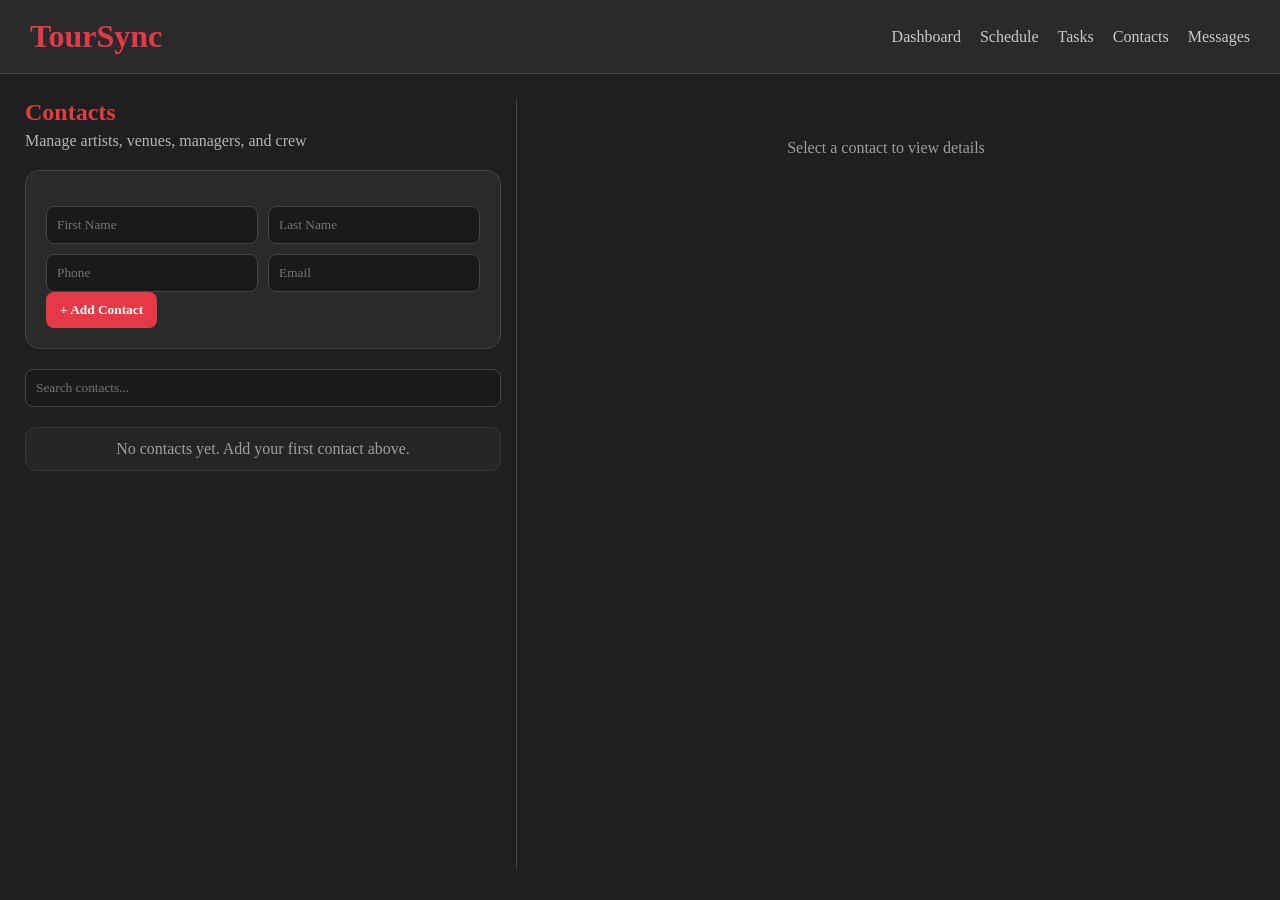
==== commit 4a1d6d63: "d" ====
--- a/contacts.html
+++ b/contacts.html
@@ -26,50 +26,53 @@
 
 </header>
 
-<main class="container">
+<main class="container contacts-layout">
 
-  <!-- HEADER -->
-  <div class="page-header">
+  <!-- LEFT: CONTACT LIST -->
+  <section class="contacts-left">
 
-    <div>
+    <div class="page-header">
       <h2>Contacts</h2>
-      <p class="subtitle">
-        Manage artists, venues, managers, and crew
-      </p>
+      <p class="subtitle">Manage artists, venues, managers, and crew</p>
     </div>
 
-  </div>
+    <div class="contact-card">
 
-  <!-- ADD CONTACT FORM -->
-  <div class="contact-card">
+      <div class="contact-form">
 
-    <h3>Add New Contact</h3>
+        <input id="firstName" class="input" placeholder="First Name">
+        <input id="lastName" class="input" placeholder="Last Name">
+        <input id="phone" class="input" placeholder="Phone">
+        <input id="email" class="input" placeholder="Email">
 
-  <div class="contact-form">
+      </div>
 
-  <input id="firstName" class="input" placeholder="First Name">
-  <input id="lastName" class="input" placeholder="Last Name">
-  <input id="phone" class="input" placeholder="Phone">
-  <input id="email" class="input" placeholder="Email">
+      <button type="button" class="btn btn-primary" onclick="addContact()">
+        + Add Contact
+      </button>
 
-</div>
+    </div>
 
-<button type="button" class="btn btn-primary" onclick="addContact()">
-  + Add Contact
-</button>
+    <div class="search-bar">
+      <input class="input" id="searchInput" placeholder="Search contacts...">
+    </div>
 
+    <ul id="contactList"></ul>
 
-  </div>
+  </section>
 
-  <!-- SEARCH -->
-  <div class="search-bar">
+  <!-- RIGHT: CONTACT DETAIL PANEL -->
+  <section class="contacts-right">
 
-  <input class="input" id="searchInput" placeholder="Search contacts...">
+    <div id="contactPanel">
 
-  </div>
+      <div id="contactDetails" class="empty-state">
+        Select a contact to view details
+      </div>
 
-  <!-- CONTACT LIST -->
-<ul id="contactList"></ul>
+    </div>
+
+  </section>
 
 </main>
 </body>
--- a/style.css
+++ b/style.css
@@ -576,6 +576,72 @@
   margin-top: 5px;
 }
 
+.contact-panel {
+  position: fixed;
+  top: 100px;
+  right: 20px;
+
+  width: 320px;
+  background: var(--panel);
+  border: 1px solid #444;
+  border-radius: 14px;
+
+  padding: 20px;
+
+  z-index: 1000;
+}
+
+.contact-view textarea {
+  width: 100%;
+  margin-top: 6px;
+  resize: none;
+}
+
+.hidden {
+  display: none;
+}
+.contacts-layout {
+  display: flex;
+  height: calc(100vh - 80px);
+}
+
+/* LEFT SIDE */
+.contacts-left {
+  width: 40%;
+  min-width: 320px;
+  border-right: 1px solid #444;
+  padding-right: 15px;
+  overflow-y: auto;
+}
+
+/* RIGHT SIDE */
+.contacts-right {
+  flex: 1;
+  padding: 20px;
+  overflow-y: auto;
+}
+
+/* CONTACT LIST ITEM FEEL */
+.contact-item {
+  background: var(--panel);
+  border: 1px solid #444;
+  padding: 12px;
+  border-radius: 10px;
+  margin-bottom: 10px;
+  cursor: pointer;
+  transition: 0.2s;
+}
+
+.contact-item:hover {
+  border-color: var(--red);
+  transform: translateY(-2px);
+}
+
+/* ACTIVE STATE */
+.contact-item.active {
+  border-color: var(--red);
+  background: var(--panel2);
+}
 /* ACTIONS */
 .contact-actions button {
   background: #5c1f25;
